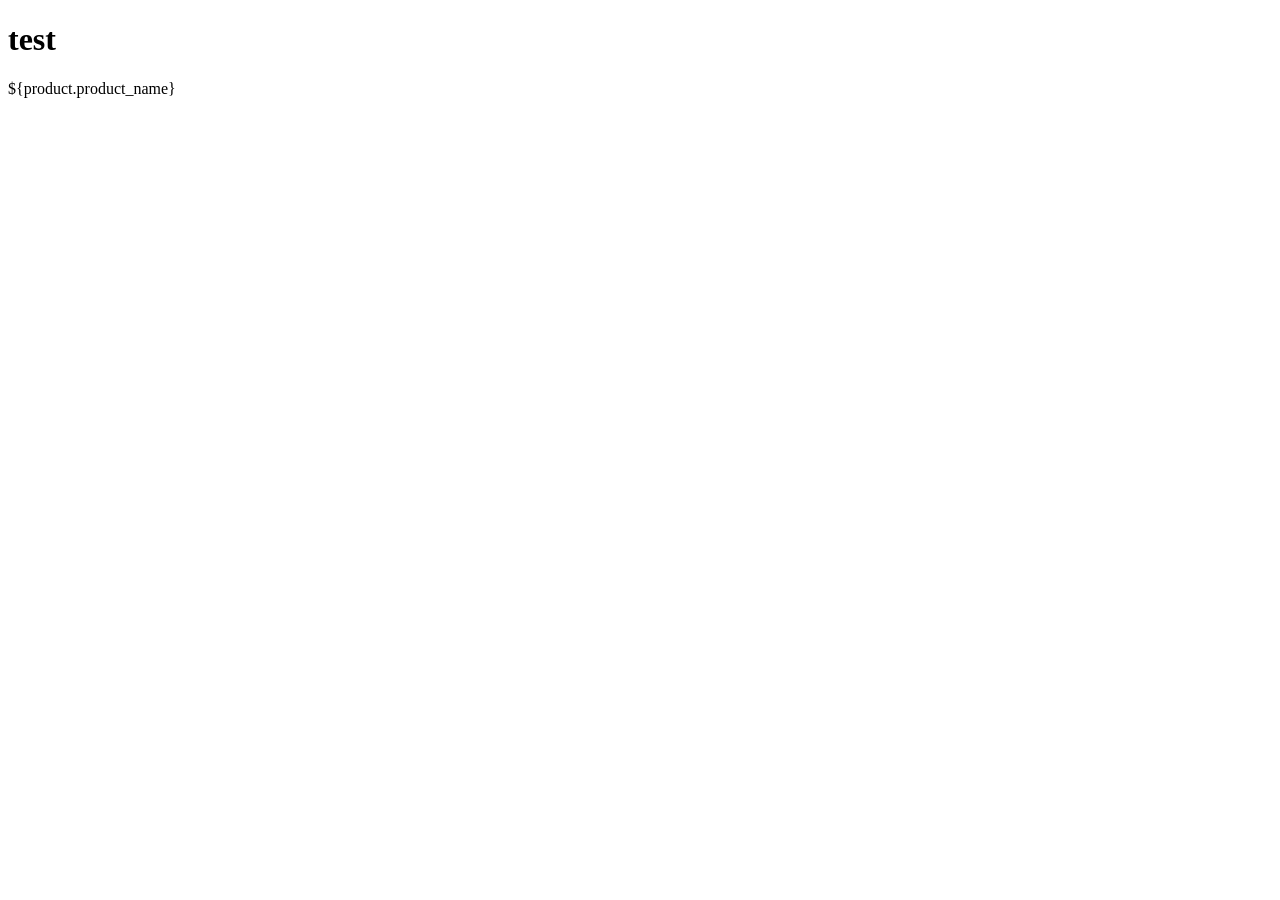
==== Jairo/index.html @ 0b486c0f "Initial commit" ====
<!DOCTYPE html>

<html lang="en" xmlns="http://www.w3.org/1999/xhtml">
<head>
    <meta charset="utf-8" />
    <title>Lab Act 1</title>
</head>
<body>
    <h1>test</h1>
    <p id="productList"></p>
    
</body>
<script src="app.js"></script>
</html>
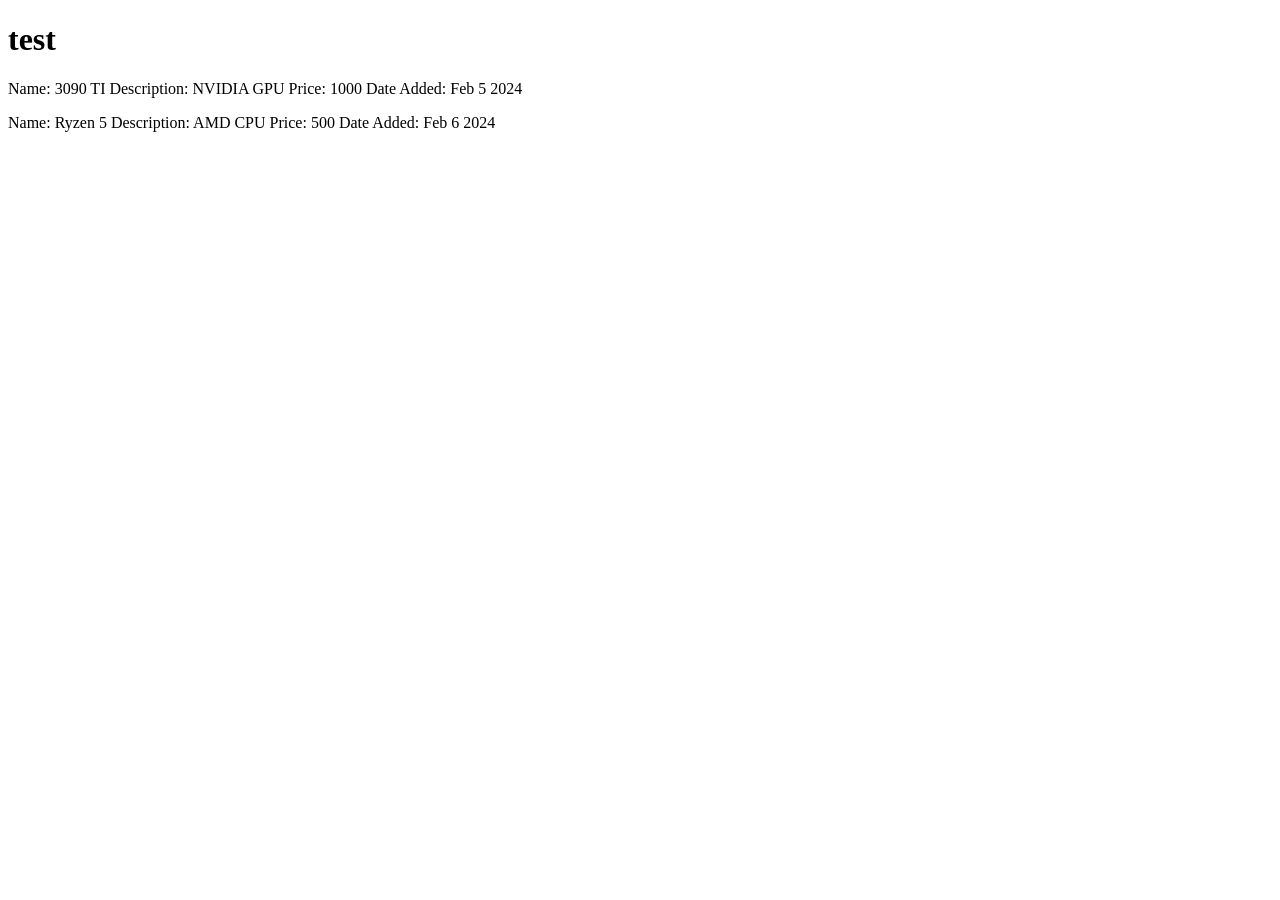
==== commit f2671a8f: "Add files via upload" ====
--- a/Jairo/index.html
+++ b/Jairo/index.html
@@ -1,5 +1,4 @@
 <!DOCTYPE html>
-
 <html lang="en" xmlns="http://www.w3.org/1999/xhtml">
 <head>
     <meta charset="utf-8" />
@@ -8,7 +7,6 @@
 <body>
     <h1>test</h1>
     <p id="productList"></p>
-    
 </body>
 <script src="app.js"></script>
-</html>+</html>
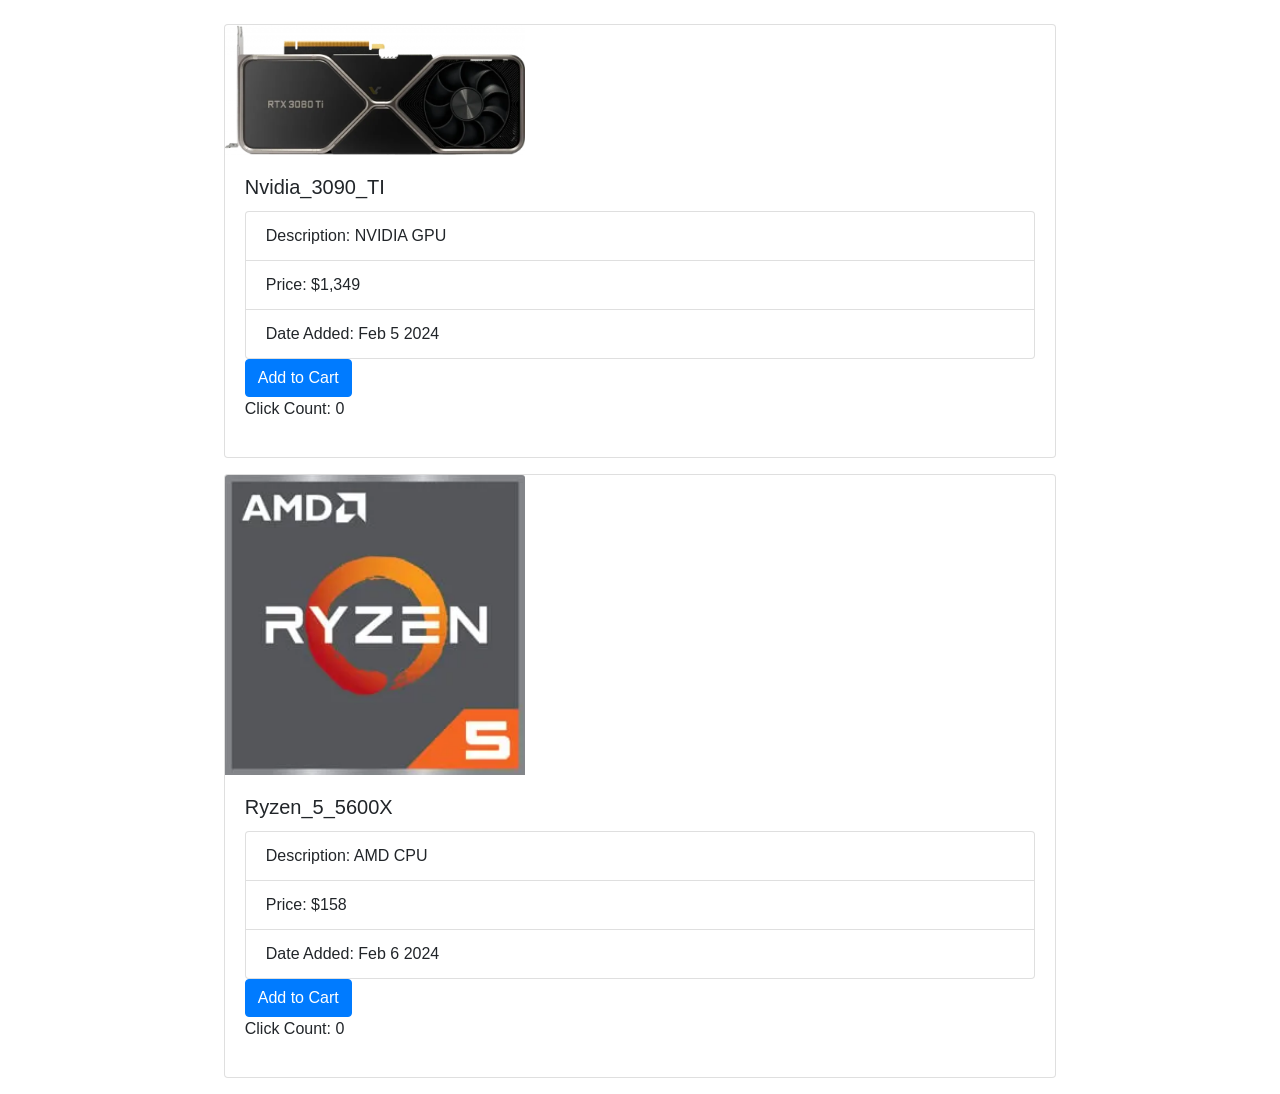
==== commit 14e7e721: "Add files via upload" ====
--- a/Jairo/index.html
+++ b/Jairo/index.html
@@ -3,10 +3,16 @@
 <head>
     <meta charset="utf-8" />
     <title>Lab Act 1</title>
+    <!-- Include Bootstrap CSS -->
+    <link href="https://stackpath.bootstrapcdn.com/bootstrap/4.5.2/css/bootstrap.min.css" rel="stylesheet">
 </head>
 <body>
-    <h1>test</h1>
-    <p id="productList"></p>
+    <div id="productList" class="container mt-4"></div>
+
+    <!-- Include Bootstrap JS and Popper.js -->
+    <script src="https://code.jquery.com/jquery-3.5.1.slim.min.js"></script>
+    <script src="https://cdn.jsdelivr.net/npm/@popperjs/core@2.0.7/dist/umd/popper.min.js"></script>
+    <script src="https://stackpath.bootstrapcdn.com/bootstrap/4.5.2/js/bootstrap.min.js"></script>
+    <script src="app.js"></script>
 </body>
-<script src="app.js"></script>
 </html>
